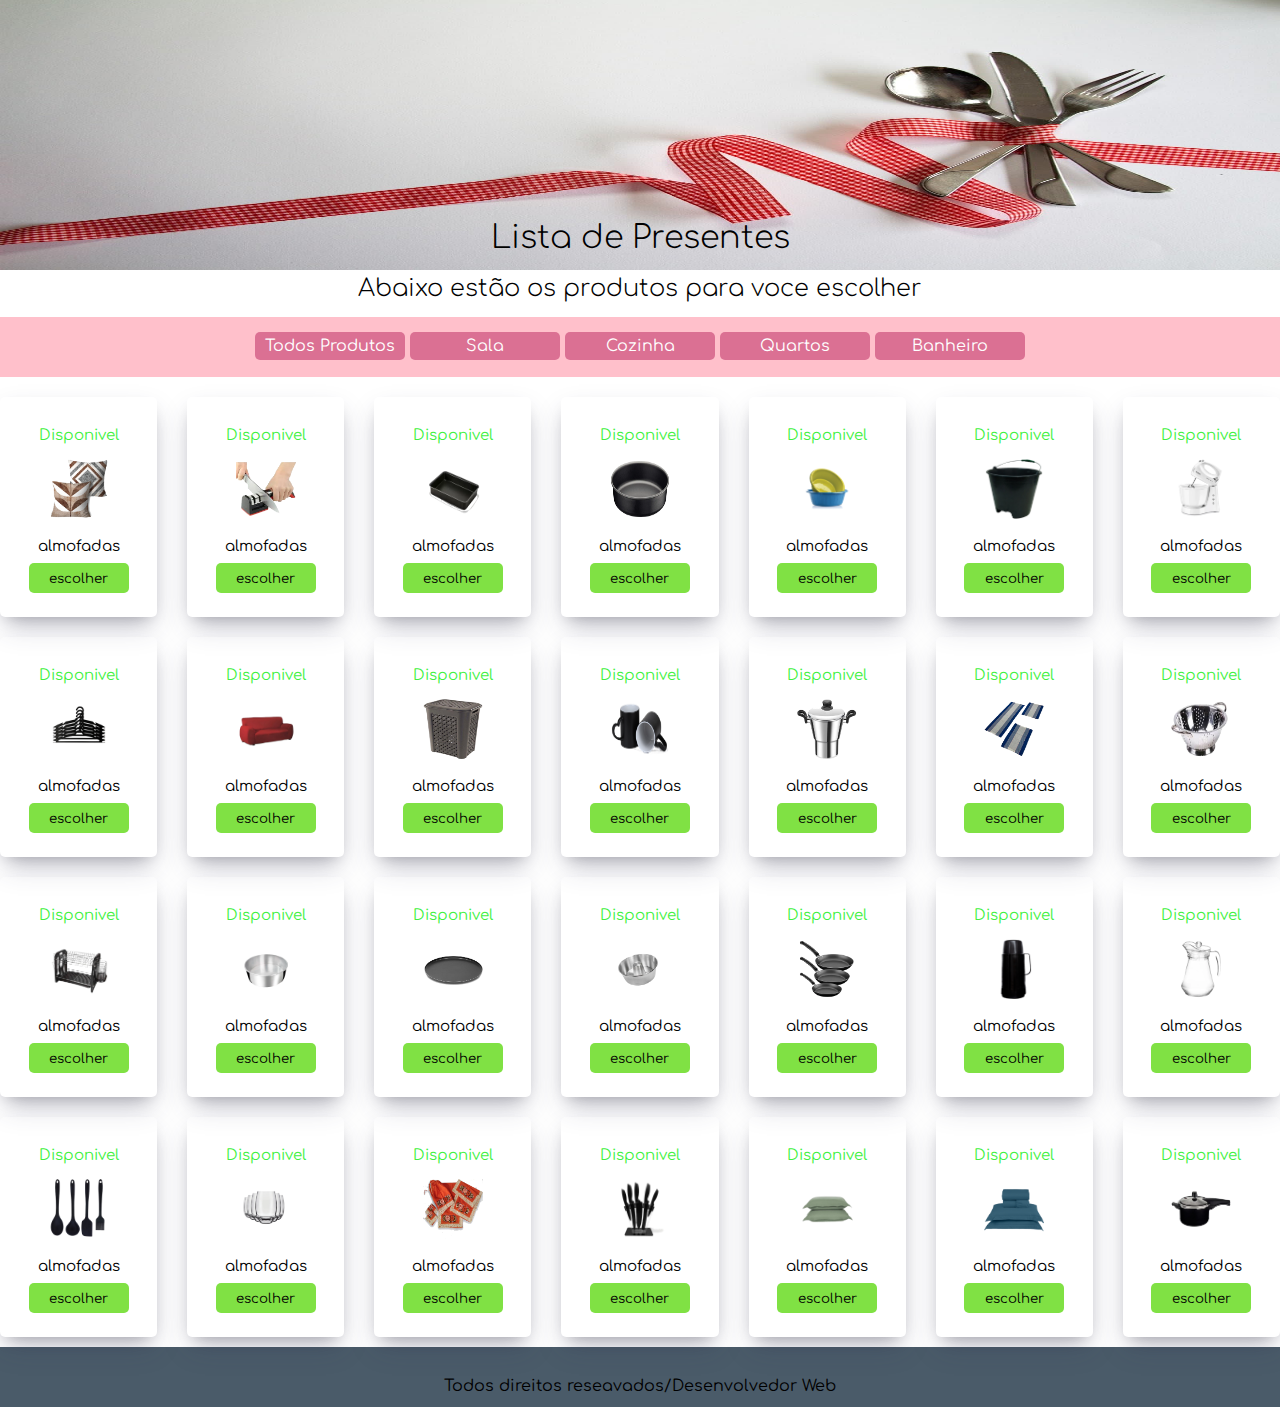
==== index.html @ ac09e39c "0510" ====
<!DOCTYPE html>
<html lang="pt-br">
<head>
    <meta charset="UTF-8">
    <meta name="viewport" content="width=device-width, initial-scale=1.0">
    <link rel="stylesheet" href="style.css">
    <link rel="preconnect" href="https://fonts.googleapis.com">
<link rel="preconnect" href="https://fonts.gstatic.com" crossorigin>
<link href="https://fonts.googleapis.com/css2?family=Comfortaa:wght@300..700&display=swap" rel="stylesheet">
    <title>Chá de Panela</title>
</head>
<body>
    <div class="container">
        <div class="header">
            <div class="banner">
                <img src="/img/bannerimg.jpg">
                
            </div>
            <h1>Lista de Presentes</h1>
            <h2>Abaixo estão os produtos para voce escolher</h2>
            <nav>
              <ul>
                <li><a href="#">Todos Produtos</a></li>
                <li><a href="#">Sala</a></li>
                <li><a href="#">Cozinha</a></li>
                <li><a href="#">Quartos</a></li>
                <li><a href="#">Banheiro</a></li>
              </ul>

            </nav>
        </div>

        <div class="presentes">
            <div class="produtos">
                <p class="c1">Disponivel</p>
                <img src="./img/almofadas.png">
                <p>almofadas</p>
                <button>escolher</button>
            </div>

            <div class="produtos">
                <p class="c1">Disponivel</p>
                <img src="./img/1.png">
                <p>almofadas</p>
                <button>escolher</button>
            </div>

            <div class="produtos">
                <p class="c1">Disponivel</p>
                <img src="./img/2.png">
                <p>almofadas</p>
                <button>escolher</button>
            </div>

            <div class="produtos">
                <p class="c1">Disponivel</p>
                <img src="./img/3.png">
                <p>almofadas</p>
                <button>escolher</button>
            </div>

            <div class="produtos">
                <p class="c1"> Disponivel</p>
                <img src="./img/4.png">
                <p>almofadas</p>
                <button>escolher</button>
            </div> 
            <div class="produtos">
                <p class="c1">Disponivel</p>
                <img src="./img/5.png">
                <p>almofadas</p>
                <button>escolher</button>
            </div>
            <div class="produtos">
                <p class="c1">Disponivel</p>
                <img src="./img/6.png">
                <p>almofadas</p>
                <button>escolher</button>
            </div>
        </div>
        <div class="presentes">
            <div class="produtos">
                <p class="c1">Disponivel</p>
                <img src="./img/7.png">
                <p>almofadas</p>
                <button>escolher</button>
            </div>

            <div class="produtos">
                <p class="c1">Disponivel</p>
                <img src="./img/8.png">
                <p>almofadas</p>
                <button>escolher</button>
            </div>

            <div class="produtos">
                <p class="c1">Disponivel</p>
                <img src="./img/9.png">
                <p>almofadas</p>
                <button>escolher</button>
            </div>

            <div class="produtos">
                <p class="c1">Disponivel</p>
                <img src="./img/10.png">
                <p>almofadas</p>
                <button>escolher</button>
            </div>


            <div class="produtos">
                <p class="c1">Disponivel</p>
                <img src="./img/11.png">
                <p>almofadas</p>
                <button>escolher</button>
            </div>

            <div class="produtos">
                <p class="c1">Disponivel</p>
                <img src="./img/12.png">
                <p>almofadas</p>
                <button>escolher</button>
            </div>

            <div class="produtos">
                <p class="c1">Disponivel</p>
                <img src="./img/13.png">
                <p>almofadas</p>
                <button>escolher</button>
            </div>

        </div>
        <div class="presentes">
            <div class="produtos">
                <p class="c1">Disponivel</p>
                <img src="./img/14.png">
                <p>almofadas</p>
                <button>escolher</button>
            </div>


            <div class="produtos">
                <p class="c1">Disponivel</p>
                <img src="./img/15.png">
                <p>almofadas</p>
                <button>escolher</button>
            </div>

            <div class="produtos">
                <p class="c1">Disponivel</p>
                <img src="./img/16.png">
                <p>almofadas</p>
                <button>escolher</button>
            </div>
            <div class="produtos">
                <p class="c1">Disponivel</p>
                <img src="./img/17.png">
                <p>almofadas</p>
                <button>escolher</button>
            </div>

            <div class="produtos">
                <p class="c1">Disponivel</p>
                <img src="./img/18.png">
                <p>almofadas</p>
                <button>escolher</button>
            </div>
            <div class="produtos">
                <p class="c1">Disponivel</p>
                <img src="./img/19.png">
                <p>almofadas</p>
                <button>escolher</button>
            </div>
            <div class="produtos">
                <p class="c1">Disponivel</p>
                <img src="./img/20.png">
                <p>almofadas</p>
                <button>escolher</button>
            </div>
        </div>
        <div class="presentes">
            <div class="produtos">
                <p class="c1">Disponivel</p>
                <img src="./img/21.png">
                <p>almofadas</p>
                <button>escolher</button>
            </div>

            <div class="produtos">
                <p class="c1">Disponivel</p>
                <img src="./img/22.png">
                <p>almofadas</p>
                <button>escolher</button>
            </div>

            <div class="produtos">
                <p class="c1">Disponivel</p>
                <img src="./img/23.png">
                <p>almofadas</p>
                <button>escolher</button>
            </div>

            <div class="produtos">
                <p class="c1">Disponivel</p>
                <img src="./img/24.png">
                <p>almofadas</p>
                <button>escolher</button>
            </div>

            <div class="produtos">
                <p class="c1">Disponivel</p>
                <img src="./img/25.png">
                <p>almofadas</p>
                <button>escolher</button>
            </div>

            <div class="produtos">
                <p class="c1">Disponivel</p>
                <img src="./img/26.png">
                <p>almofadas</p>
                <button>escolher</button>
            </div>

             <div class="produtos">
                <p class="c1">Disponivel</p>
                <img src="./img/27.png">
                <p>almofadas</p>
                <button>escolher</button>
            </div>
        </div>



    </div>
</body>
<footer>
    <p>Todos direitos reseavados/Desenvolvedor Web</p>
</footer>
</html>
---- style.css ----
*{
    margin: 0;
    padding: 0;
    box-sizing: border-box;
   
    
        font-family: "Comfortaa", sans-serif;
        font-optical-sizing: auto;
        font-weight: weight;
        font-style: normal;
      
      
}

.banner{
    width: 100%;
    height: 200px;
    
}

.banner img{
    width: 100%;
    height: 270px;
    
}

h1,h2{
    text-align: center;
    padding-top: 20px;
    font-weight: lighter;
}

nav{
    width: 100%;
    height: 60px;
    background: pink;
   margin-top: 15px;
    list-style: none;
    text-align: center;
    
    overflow: hidden;
}
li{
    display:inline-block;
    margin: 15px  0px 15px 0px;
    padding: 5px;
    background: palevioletred;
    width: 150px;
    height:auto;
    border-radius: 5px;

    
}

li a{
    text-decoration: none;
    color: white;
}
.presentes{
    display: flex;
    justify-content: center;
    gap: 30px;
   
    border-radius: 5px;
}
.produtos{
    width: 190px;
    height: 220px;
    text-align: center;
    padding: 30px 0px 50px 0px;
    margin-top: 20px;
    border-radius: 5px;
    gap: 10px;
    box-shadow: rgba(50, 50, 93, 0.25) 0px 13px 27px -5px, rgba(0, 0, 0, 0.3) 0px 8px 16px -8px;
    font-size: 15px;

}

.produtos img{
    width: 60px;
    margin: 15px;
    height: 60px;
}
.c1{
    color: rgb(63, 241, 63);
}
button{
    margin-top: 8px;
    padding: 1px;
    background: rgb(128, 225, 68);
    border: none;
    width: 100px;
    height: 30px;
    border-radius: 5px;
    cursor: pointer;
}

footer{
    text-align: center;
    height: 50px;
    padding: 30px;
    background-color: rgb(74, 91, 105);
    margin-top: 10px;

}
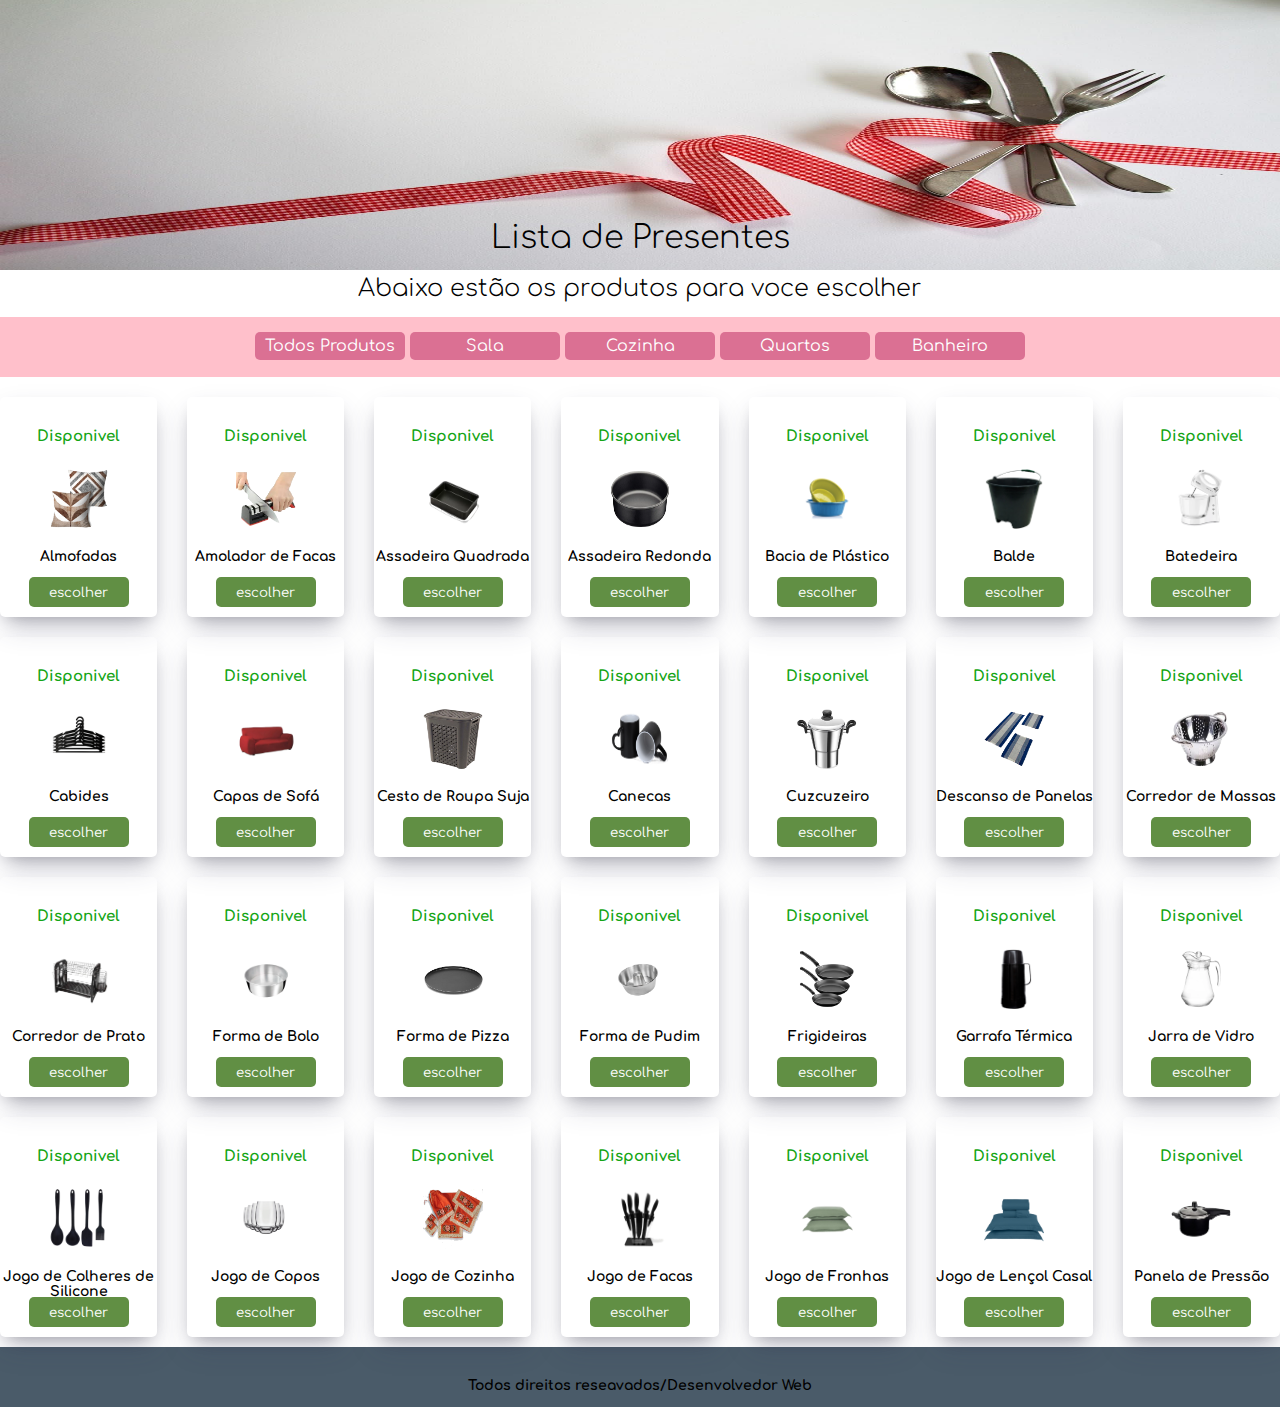
==== commit c7a21ee6: "05102" ====
--- a/index.html
+++ b/index.html
@@ -34,47 +34,47 @@
             <div class="produtos">
                 <p class="c1">Disponivel</p>
                 <img src="./img/almofadas.png">
-                <p>almofadas</p>
+                <p>Almofadas</p>
                 <button>escolher</button>
             </div>
 
             <div class="produtos">
                 <p class="c1">Disponivel</p>
                 <img src="./img/1.png">
-                <p>almofadas</p>
+                <p>Amolador de Facas</p>
                 <button>escolher</button>
             </div>
 
             <div class="produtos">
                 <p class="c1">Disponivel</p>
                 <img src="./img/2.png">
-                <p>almofadas</p>
+                <p>Assadeira Quadrada</p>
                 <button>escolher</button>
             </div>
 
             <div class="produtos">
                 <p class="c1">Disponivel</p>
                 <img src="./img/3.png">
-                <p>almofadas</p>
+                <p>Assadeira Redonda</p>
                 <button>escolher</button>
             </div>
 
             <div class="produtos">
                 <p class="c1"> Disponivel</p>
                 <img src="./img/4.png">
-                <p>almofadas</p>
+                <p>Bacia de Plástico</p>
                 <button>escolher</button>
             </div> 
             <div class="produtos">
                 <p class="c1">Disponivel</p>
                 <img src="./img/5.png">
-                <p>almofadas</p>
+                <p>Balde</p>
                 <button>escolher</button>
             </div>
             <div class="produtos">
                 <p class="c1">Disponivel</p>
                 <img src="./img/6.png">
-                <p>almofadas</p>
+                <p>Batedeira</p>
                 <button>escolher</button>
             </div>
         </div>
@@ -82,28 +82,28 @@
             <div class="produtos">
                 <p class="c1">Disponivel</p>
                 <img src="./img/7.png">
-                <p>almofadas</p>
+                <p>Cabides</p>
                 <button>escolher</button>
             </div>
 
             <div class="produtos">
                 <p class="c1">Disponivel</p>
                 <img src="./img/8.png">
-                <p>almofadas</p>
+                <p>Capas de Sofá</p>
                 <button>escolher</button>
             </div>
 
             <div class="produtos">
                 <p class="c1">Disponivel</p>
                 <img src="./img/9.png">
-                <p>almofadas</p>
+                <p>Cesto de Roupa Suja</p>
                 <button>escolher</button>
             </div>
 
             <div class="produtos">
                 <p class="c1">Disponivel</p>
                 <img src="./img/10.png">
-                <p>almofadas</p>
+                <p>Canecas</p>
                 <button>escolher</button>
             </div>
 
@@ -111,21 +111,23 @@
             <div class="produtos">
                 <p class="c1">Disponivel</p>
                 <img src="./img/11.png">
-                <p>almofadas</p>
+                <p>Cuzcuzeiro</p>
                 <button>escolher</button>
             </div>
 
             <div class="produtos">
                 <p class="c1">Disponivel</p>
                 <img src="./img/12.png">
-                <p>almofadas</p>
+                <p>Descanso de Panelas
+
+                </p>
                 <button>escolher</button>
             </div>
 
             <div class="produtos">
                 <p class="c1">Disponivel</p>
                 <img src="./img/13.png">
-                <p>almofadas</p>
+                <p>Corredor de Massas</p>
                 <button>escolher</button>
             </div>
 
@@ -134,7 +136,7 @@
             <div class="produtos">
                 <p class="c1">Disponivel</p>
                 <img src="./img/14.png">
-                <p>almofadas</p>
+                <p>Corredor de Prato</p>
                 <button>escolher</button>
             </div>
 
@@ -142,39 +144,39 @@
             <div class="produtos">
                 <p class="c1">Disponivel</p>
                 <img src="./img/15.png">
-                <p>almofadas</p>
+                <p>Forma de Bolo</p>
                 <button>escolher</button>
             </div>
 
             <div class="produtos">
                 <p class="c1">Disponivel</p>
                 <img src="./img/16.png">
-                <p>almofadas</p>
+                <p>Forma de Pizza</p>
                 <button>escolher</button>
             </div>
             <div class="produtos">
                 <p class="c1">Disponivel</p>
                 <img src="./img/17.png">
-                <p>almofadas</p>
+                <p>Forma de Pudim</p>
                 <button>escolher</button>
             </div>
 
             <div class="produtos">
                 <p class="c1">Disponivel</p>
                 <img src="./img/18.png">
-                <p>almofadas</p>
+                <p>Frigideiras</p>
                 <button>escolher</button>
             </div>
             <div class="produtos">
                 <p class="c1">Disponivel</p>
                 <img src="./img/19.png">
-                <p>almofadas</p>
+                <p>Garrafa Térmica</p>
                 <button>escolher</button>
             </div>
             <div class="produtos">
                 <p class="c1">Disponivel</p>
                 <img src="./img/20.png">
-                <p>almofadas</p>
+                <p>Jarra de Vidro</p>
                 <button>escolher</button>
             </div>
         </div>
@@ -182,49 +184,49 @@
             <div class="produtos">
                 <p class="c1">Disponivel</p>
                 <img src="./img/21.png">
-                <p>almofadas</p>
+                <p>Jogo de Colheres de Silicone</p>
                 <button>escolher</button>
             </div>
 
             <div class="produtos">
                 <p class="c1">Disponivel</p>
                 <img src="./img/22.png">
-                <p>almofadas</p>
+                <p>Jogo de Copos</p>
                 <button>escolher</button>
             </div>
 
             <div class="produtos">
                 <p class="c1">Disponivel</p>
                 <img src="./img/23.png">
-                <p>almofadas</p>
+                <p>Jogo de Cozinha</p>
                 <button>escolher</button>
             </div>
 
             <div class="produtos">
                 <p class="c1">Disponivel</p>
                 <img src="./img/24.png">
-                <p>almofadas</p>
+                <p>Jogo de Facas</p>
                 <button>escolher</button>
             </div>
 
             <div class="produtos">
                 <p class="c1">Disponivel</p>
                 <img src="./img/25.png">
-                <p>almofadas</p>
+                <p>Jogo de Fronhas</p>
                 <button>escolher</button>
             </div>
 
             <div class="produtos">
                 <p class="c1">Disponivel</p>
                 <img src="./img/26.png">
-                <p>almofadas</p>
+                <p>Jogo de Lençol Casal</p>
                 <button>escolher</button>
             </div>
 
              <div class="produtos">
                 <p class="c1">Disponivel</p>
                 <img src="./img/27.png">
-                <p>almofadas</p>
+                <p>Panela de Pressão</p>
                 <button>escolher</button>
             </div>
         </div>
--- a/style.css
+++ b/style.css
@@ -72,7 +72,7 @@
     border-radius: 5px;
     gap: 10px;
     box-shadow: rgba(50, 50, 93, 0.25) 0px 13px 27px -5px, rgba(0, 0, 0, 0.3) 0px 8px 16px -8px;
-    font-size: 15px;
+    
 
 }
 
@@ -82,17 +82,26 @@
     height: 60px;
 }
 .c1{
-    color: rgb(63, 241, 63);
+    color: rgb(21, 165, 21);
+    font-size: 15px;
+}
+p{
+    font-size: 14px;
+    font-weight: bold;
+    height: 20px;
+    margin: 1px auto 6px auto;
 }
 button{
-    margin-top: 8px;
+    margin-top: 2px;
     padding: 1px;
-    background: rgb(128, 225, 68);
+    background: rgb(97, 143, 68);
     border: none;
     width: 100px;
     height: 30px;
     border-radius: 5px;
     cursor: pointer;
+    color: white;
+    
 }
 
 footer{
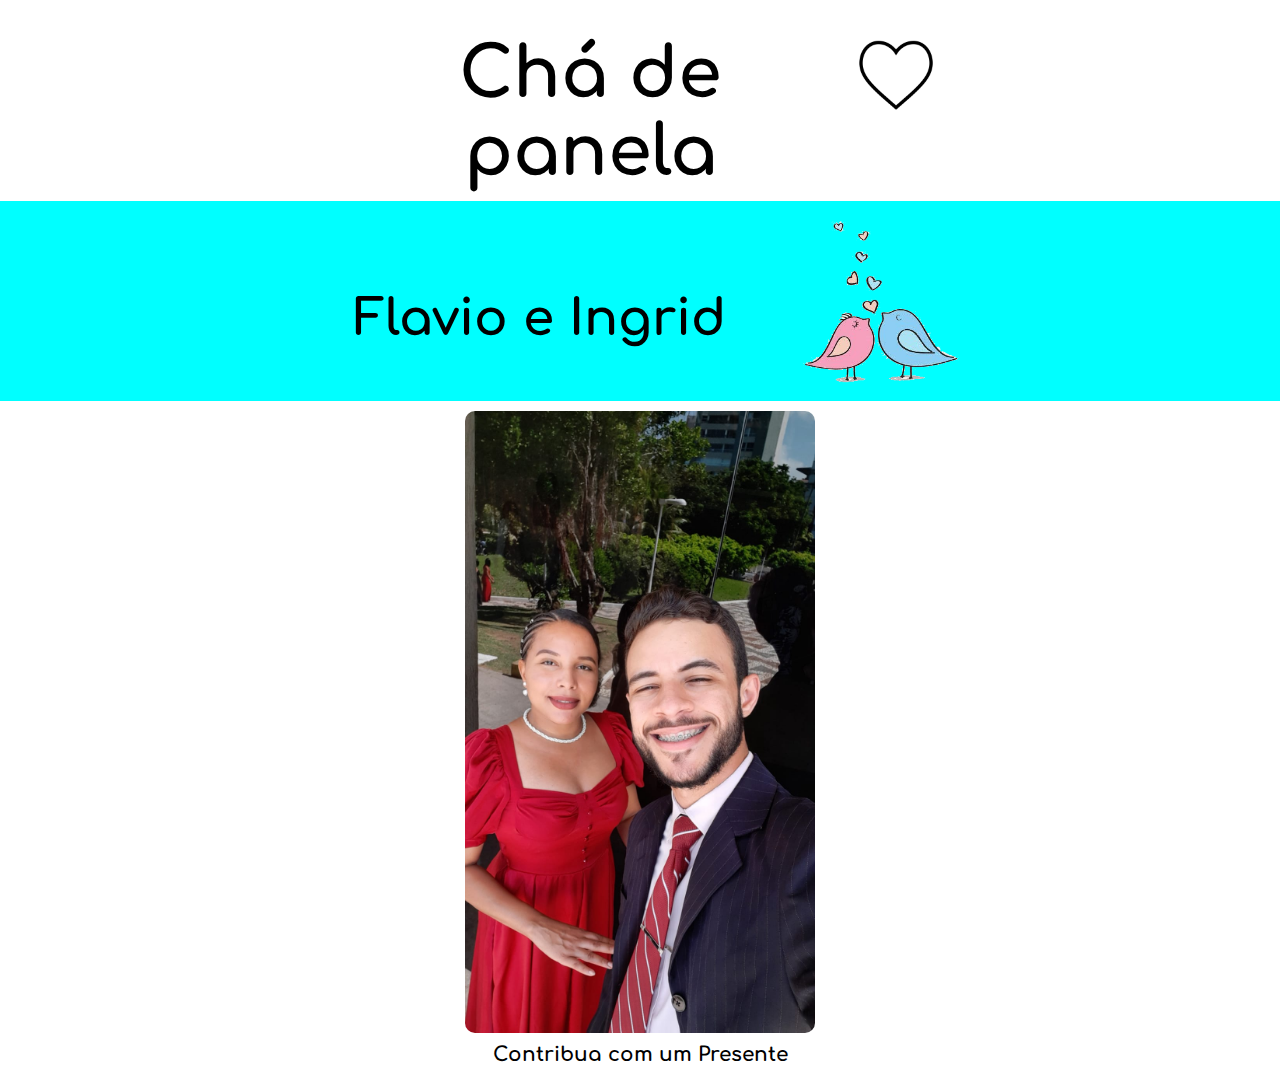
==== commit 137bcef4: "0910" ====
--- a/index.html
+++ b/index.html
@@ -3,239 +3,31 @@
 <head>
     <meta charset="UTF-8">
     <meta name="viewport" content="width=device-width, initial-scale=1.0">
+    <link rel="preconnect" href="https://fonts.googleapis.com">
+    <link rel="preconnect" href="https://fonts.gstatic.com" crossorigin>
+    <link href="https://fonts.googleapis.com/css2?family=Comfortaa:wght@300..700&display=swap" rel="stylesheet">
     <link rel="stylesheet" href="style.css">
-    <link rel="preconnect" href="https://fonts.googleapis.com">
-<link rel="preconnect" href="https://fonts.gstatic.com" crossorigin>
-<link href="https://fonts.googleapis.com/css2?family=Comfortaa:wght@300..700&display=swap" rel="stylesheet">
     <title>Chá de Panela</title>
 </head>
 <body>
-    <div class="container">
+   <div class="container">
         <div class="header">
-            <div class="banner">
-                <img src="/img/bannerimg.jpg">
+            <div class="topo">
+                <h1 class="tp" > Chá de panela</h1>
+               
+                <img class="coracao" src="./img/coracao.png">
+                               
                 
             </div>
-            <h1>Lista de Presentes</h1>
-            <h2>Abaixo estão os produtos para voce escolher</h2>
-            <nav>
-              <ul>
-                <li><a href="#">Todos Produtos</a></li>
-                <li><a href="#">Sala</a></li>
-                <li><a href="#">Cozinha</a></li>
-                <li><a href="#">Quartos</a></li>
-                <li><a href="#">Banheiro</a></li>
-              </ul>
-
-            </nav>
+            <div class="topo2">
+                <p class="f">Flavio e Ingrid</p>
+                <img class="ps" src="./img/passaro.png">
+            </div>
+          
         </div>
 
-        <div class="presentes">
-            <div class="produtos">
-                <p class="c1">Disponivel</p>
-                <img src="./img/almofadas.png">
-                <p>Almofadas</p>
-                <button>escolher</button>
-            </div>
-
-            <div class="produtos">
-                <p class="c1">Disponivel</p>
-                <img src="./img/1.png">
-                <p>Amolador de Facas</p>
-                <button>escolher</button>
-            </div>
-
-            <div class="produtos">
-                <p class="c1">Disponivel</p>
-                <img src="./img/2.png">
-                <p>Assadeira Quadrada</p>
-                <button>escolher</button>
-            </div>
-
-            <div class="produtos">
-                <p class="c1">Disponivel</p>
-                <img src="./img/3.png">
-                <p>Assadeira Redonda</p>
-                <button>escolher</button>
-            </div>
-
-            <div class="produtos">
-                <p class="c1"> Disponivel</p>
-                <img src="./img/4.png">
-                <p>Bacia de Plástico</p>
-                <button>escolher</button>
-            </div> 
-            <div class="produtos">
-                <p class="c1">Disponivel</p>
-                <img src="./img/5.png">
-                <p>Balde</p>
-                <button>escolher</button>
-            </div>
-            <div class="produtos">
-                <p class="c1">Disponivel</p>
-                <img src="./img/6.png">
-                <p>Batedeira</p>
-                <button>escolher</button>
-            </div>
-        </div>
-        <div class="presentes">
-            <div class="produtos">
-                <p class="c1">Disponivel</p>
-                <img src="./img/7.png">
-                <p>Cabides</p>
-                <button>escolher</button>
-            </div>
-
-            <div class="produtos">
-                <p class="c1">Disponivel</p>
-                <img src="./img/8.png">
-                <p>Capas de Sofá</p>
-                <button>escolher</button>
-            </div>
-
-            <div class="produtos">
-                <p class="c1">Disponivel</p>
-                <img src="./img/9.png">
-                <p>Cesto de Roupa Suja</p>
-                <button>escolher</button>
-            </div>
-
-            <div class="produtos">
-                <p class="c1">Disponivel</p>
-                <img src="./img/10.png">
-                <p>Canecas</p>
-                <button>escolher</button>
-            </div>
-
-
-            <div class="produtos">
-                <p class="c1">Disponivel</p>
-                <img src="./img/11.png">
-                <p>Cuzcuzeiro</p>
-                <button>escolher</button>
-            </div>
-
-            <div class="produtos">
-                <p class="c1">Disponivel</p>
-                <img src="./img/12.png">
-                <p>Descanso de Panelas
-
-                </p>
-                <button>escolher</button>
-            </div>
-
-            <div class="produtos">
-                <p class="c1">Disponivel</p>
-                <img src="./img/13.png">
-                <p>Corredor de Massas</p>
-                <button>escolher</button>
-            </div>
-
-        </div>
-        <div class="presentes">
-            <div class="produtos">
-                <p class="c1">Disponivel</p>
-                <img src="./img/14.png">
-                <p>Corredor de Prato</p>
-                <button>escolher</button>
-            </div>
-
-
-            <div class="produtos">
-                <p class="c1">Disponivel</p>
-                <img src="./img/15.png">
-                <p>Forma de Bolo</p>
-                <button>escolher</button>
-            </div>
-
-            <div class="produtos">
-                <p class="c1">Disponivel</p>
-                <img src="./img/16.png">
-                <p>Forma de Pizza</p>
-                <button>escolher</button>
-            </div>
-            <div class="produtos">
-                <p class="c1">Disponivel</p>
-                <img src="./img/17.png">
-                <p>Forma de Pudim</p>
-                <button>escolher</button>
-            </div>
-
-            <div class="produtos">
-                <p class="c1">Disponivel</p>
-                <img src="./img/18.png">
-                <p>Frigideiras</p>
-                <button>escolher</button>
-            </div>
-            <div class="produtos">
-                <p class="c1">Disponivel</p>
-                <img src="./img/19.png">
-                <p>Garrafa Térmica</p>
-                <button>escolher</button>
-            </div>
-            <div class="produtos">
-                <p class="c1">Disponivel</p>
-                <img src="./img/20.png">
-                <p>Jarra de Vidro</p>
-                <button>escolher</button>
-            </div>
-        </div>
-        <div class="presentes">
-            <div class="produtos">
-                <p class="c1">Disponivel</p>
-                <img src="./img/21.png">
-                <p>Jogo de Colheres de Silicone</p>
-                <button>escolher</button>
-            </div>
-
-            <div class="produtos">
-                <p class="c1">Disponivel</p>
-                <img src="./img/22.png">
-                <p>Jogo de Copos</p>
-                <button>escolher</button>
-            </div>
-
-            <div class="produtos">
-                <p class="c1">Disponivel</p>
-                <img src="./img/23.png">
-                <p>Jogo de Cozinha</p>
-                <button>escolher</button>
-            </div>
-
-            <div class="produtos">
-                <p class="c1">Disponivel</p>
-                <img src="./img/24.png">
-                <p>Jogo de Facas</p>
-                <button>escolher</button>
-            </div>
-
-            <div class="produtos">
-                <p class="c1">Disponivel</p>
-                <img src="./img/25.png">
-                <p>Jogo de Fronhas</p>
-                <button>escolher</button>
-            </div>
-
-            <div class="produtos">
-                <p class="c1">Disponivel</p>
-                <img src="./img/26.png">
-                <p>Jogo de Lençol Casal</p>
-                <button>escolher</button>
-            </div>
-
-             <div class="produtos">
-                <p class="c1">Disponivel</p>
-                <img src="./img/27.png">
-                <p>Panela de Pressão</p>
-                <button>escolher</button>
-            </div>
-        </div>
-
-
-
-    </div>
+        <img class="fotocasal" src="./img/foto.jpeg">
+        <p class="contribua">Contribua com um Presente</p>
+   </div> 
 </body>
-<footer>
-    <p>Todos direitos reseavados/Desenvolvedor Web</p>
-</footer>
 </html>--- a/style.css
+++ b/style.css
@@ -56,12 +56,71 @@
     text-decoration: none;
     color: white;
 }
+
+.tp{
+   font-weight: bolder;
+   font-size: 70px; 
+    margin-top: 15px;
+    display:flex;
+    justify-content: center;
+    /* background-color: aqua; */
+    width: 40%;
+}
+
+.coracao{
+    width: 100px;
+    height: 100px;
+    margin-top: 25px;
+    /* background-color: green; */
+
+ 
+}
+.topo{
+    text-align: center;
+    /* background: red; */
+    height: auto;
+    display: flex;
+    justify-content: center;
+    
+}
+.topo2{
+    margin-top: 50px;
+    display:flex;
+    justify-content: center;
+    margin:10px auto;
+    background-color: aqua;
+    width: 100%;
+    
+}
 .presentes{
     display: flex;
     justify-content: center;
     gap: 30px;
    
     border-radius: 5px;
+}
+.f{
+    /* background-color: red; */
+    font-size: 50px;
+    margin:auto 50px auto 50px;
+}
+.ps{
+    /* background: red; */
+    width: 200px;
+    height: 200px;
+}
+.fotocasal{
+    width: 350px;
+    display: flex;
+    justify-content:center;
+    margin: 10px auto ;
+    text-align: center;
+    background-color: aquamarine;
+    border-radius: 10px;
+}
+.contribua{
+    font-size: 20px;
+    text-align: center;
 }
 .produtos{
     width: 190px;
